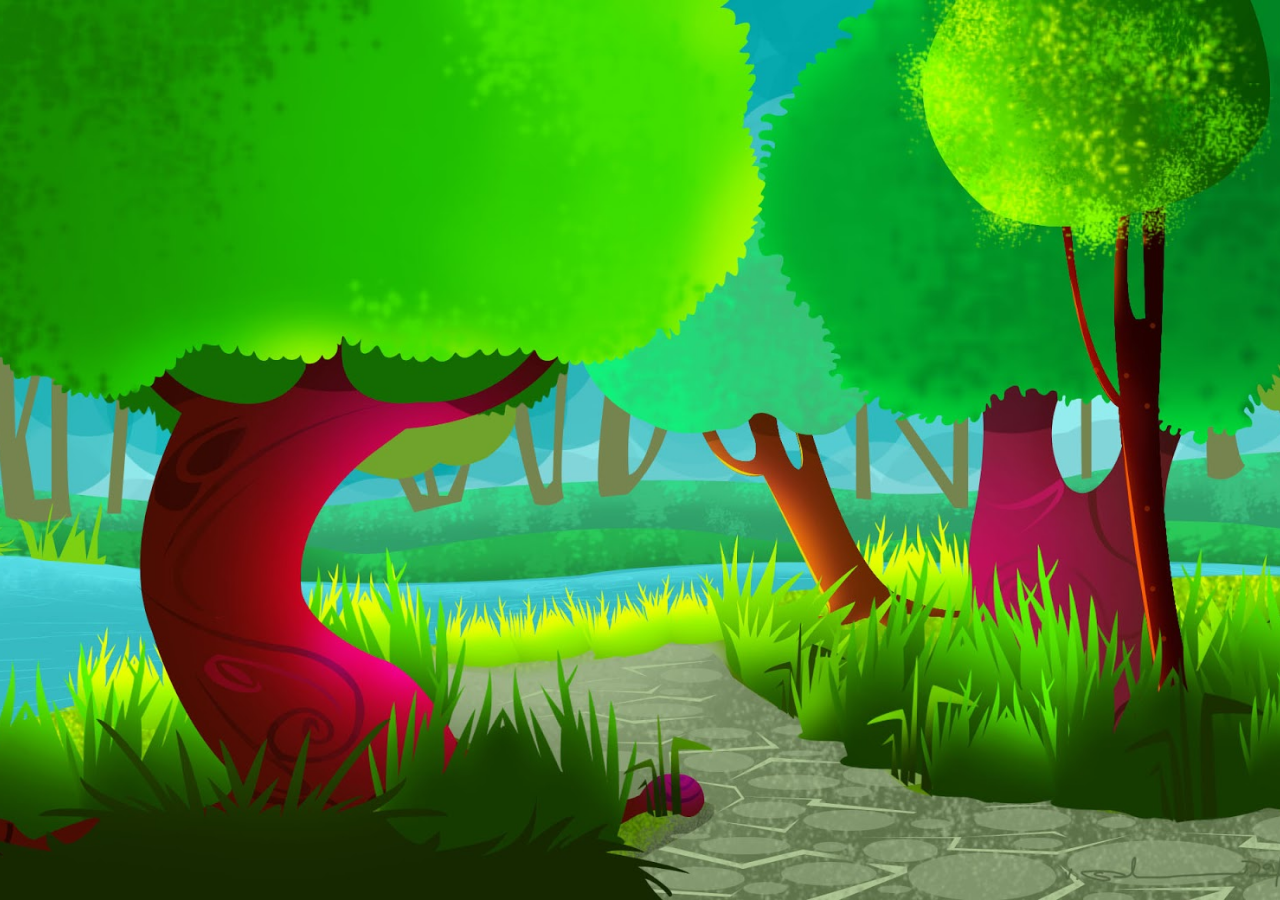
==== static/learningPage.html @ 615a683b "First commit" ====
<!DOCTYPE html>
<html lang="en">
<head>
    <meta charset="UTF-8">
    <title>Learn</title>
    <link rel="stylesheet" type="text/css" href="../styles/learn.css">
    <script src="../libraries/jquery-3.2.1.min.js"></script>
    <script src="../script/learnScript.js"></script>
</head>
<body>

</body>
</html>
---- styles/learn.css ----
body {
    /* Center and scale the image nicely */
    background: url("../resources/images/forest.jpg") no-repeat center center fixed;
    -webkit-background-size: cover;
    -moz-background-size: cover;
    -o-background-size: cover;
    background-size: cover;

    overflow: hidden;
}
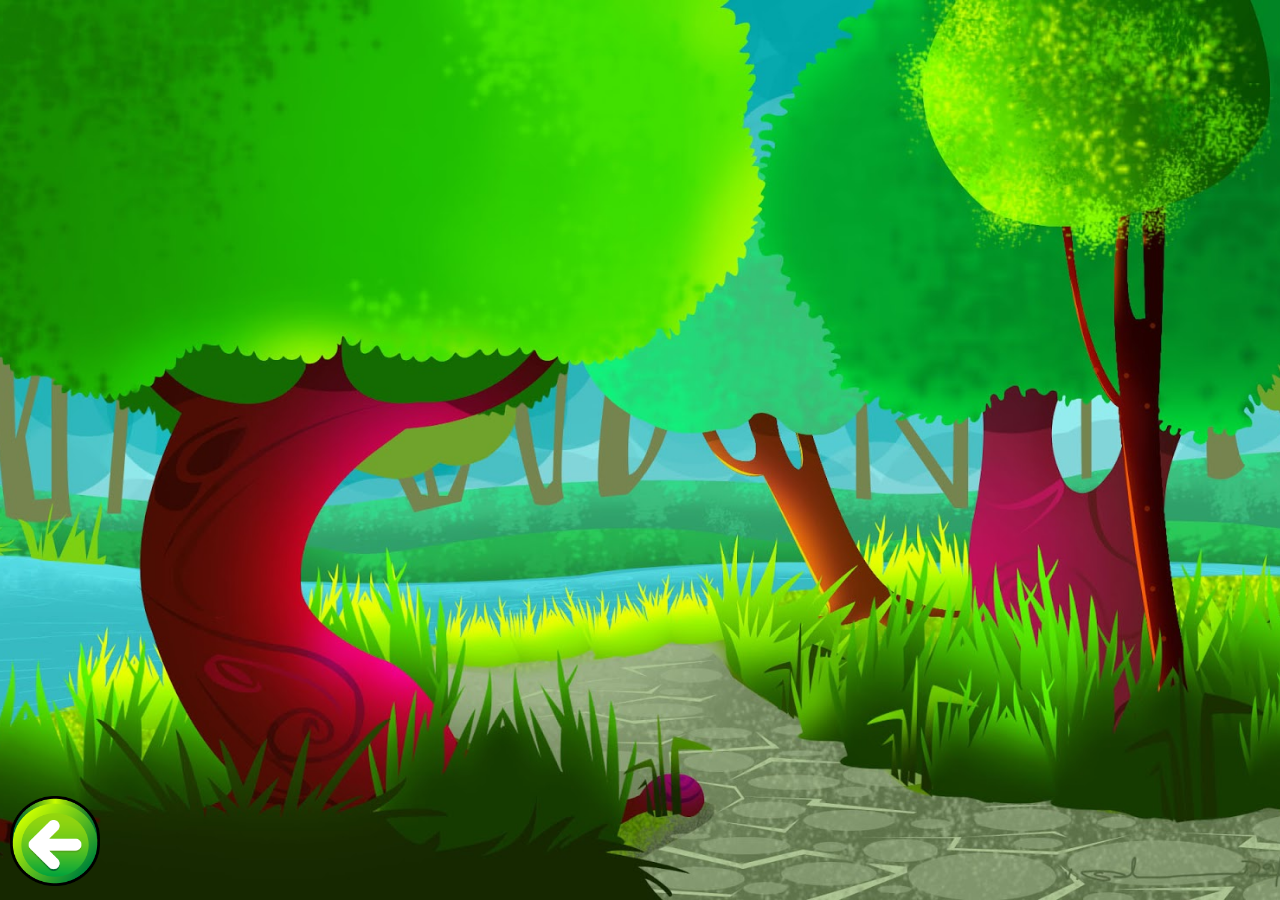
==== commit 10bacc93: "Add back button" ====
--- a/static/learningPage.html
+++ b/static/learningPage.html
@@ -4,10 +4,16 @@
     <meta charset="UTF-8">
     <title>Learn</title>
     <link rel="stylesheet" type="text/css" href="../styles/learn.css">
+    <link rel="stylesheet" type="text/css" href="../styles/style.css">
     <script src="../libraries/jquery-3.2.1.min.js"></script>
+    <script src="../script/script.js"></script>
     <script src="../script/learnScript.js"></script>
 </head>
 <body>
 
+<div class="back-btn">
+    <img src="../resources/images/back-btn.png" class="back-btn-image">
+</div>
+
 </body>
 </html>--- a/styles/style.css
+++ b/styles/style.css
@@ -0,0 +1,18 @@
+.hide {
+    display: none;
+}
+
+#play-btn {
+    cursor: pointer;
+}
+
+.back-btn {
+    cursor: pointer;
+    position: fixed;
+    bottom: 10px;
+    left: 10px;
+}
+
+.back-btn-image {
+    width: 30%
+}